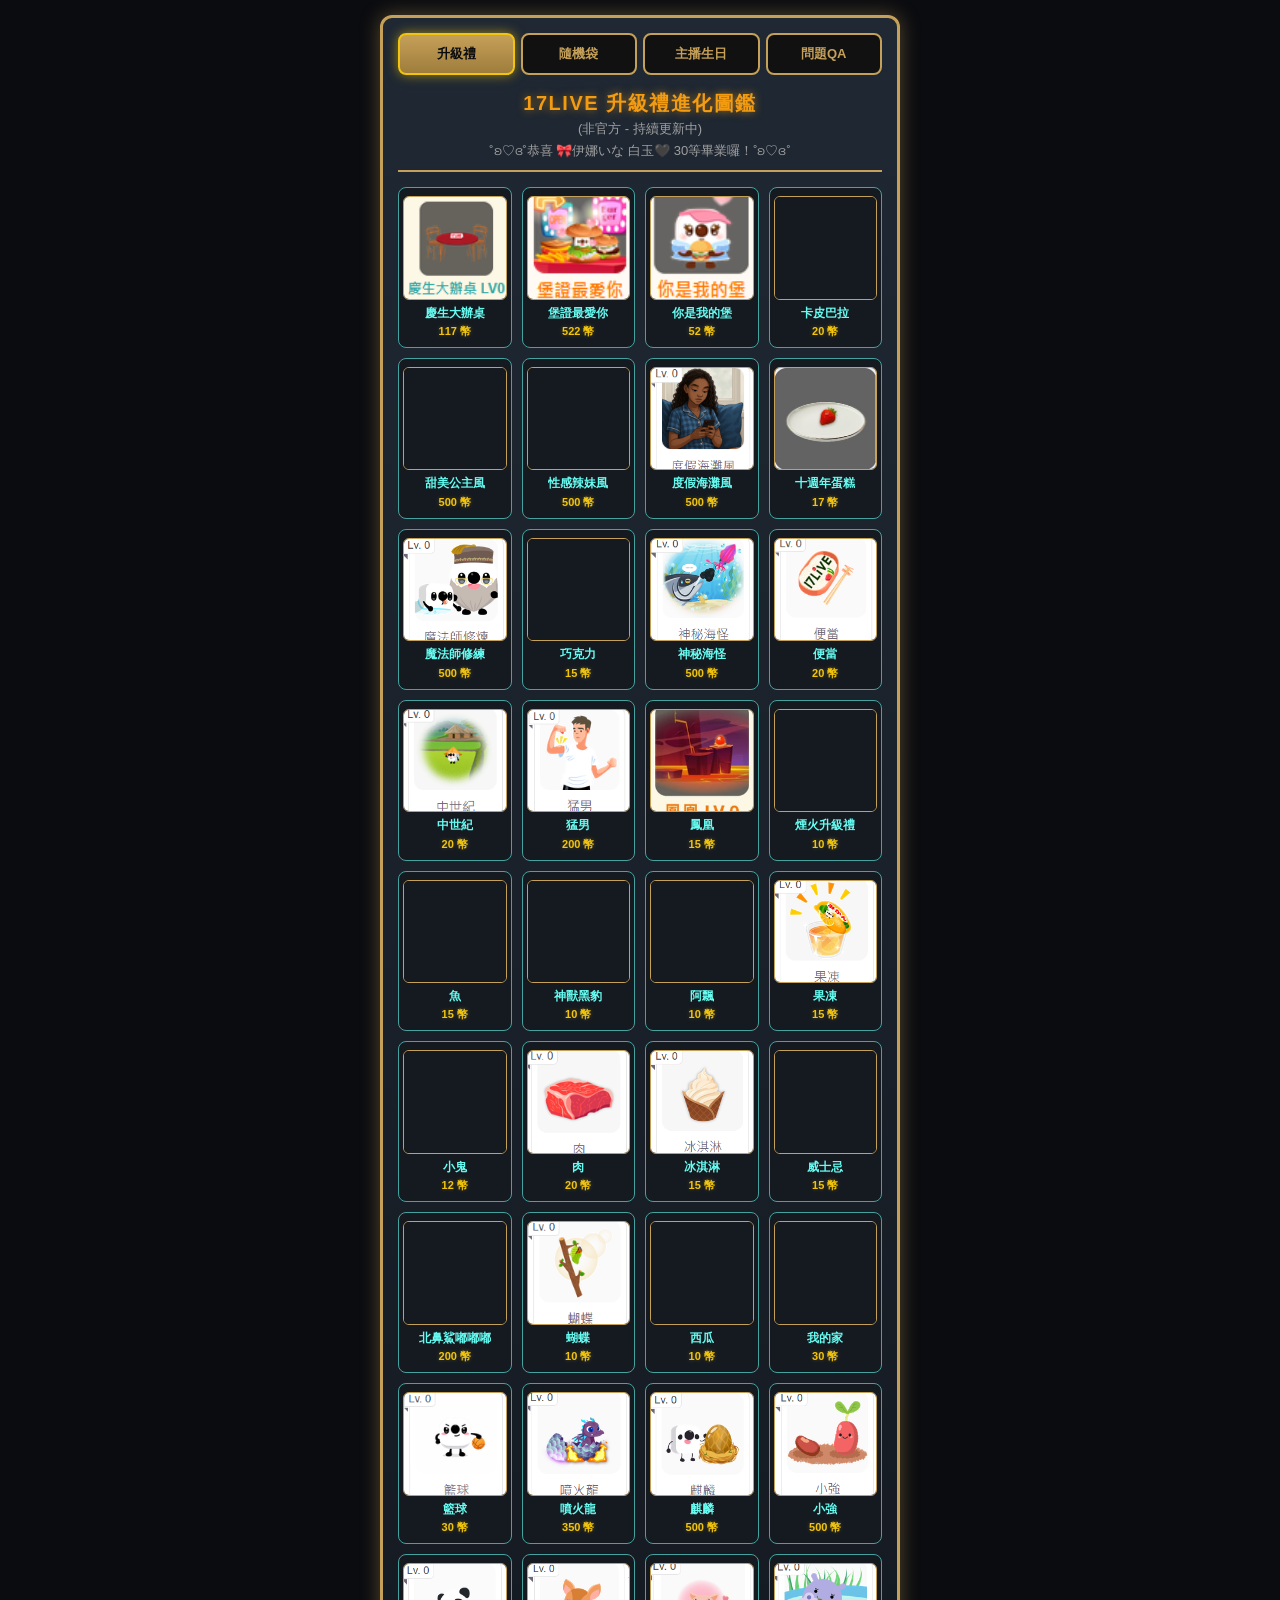
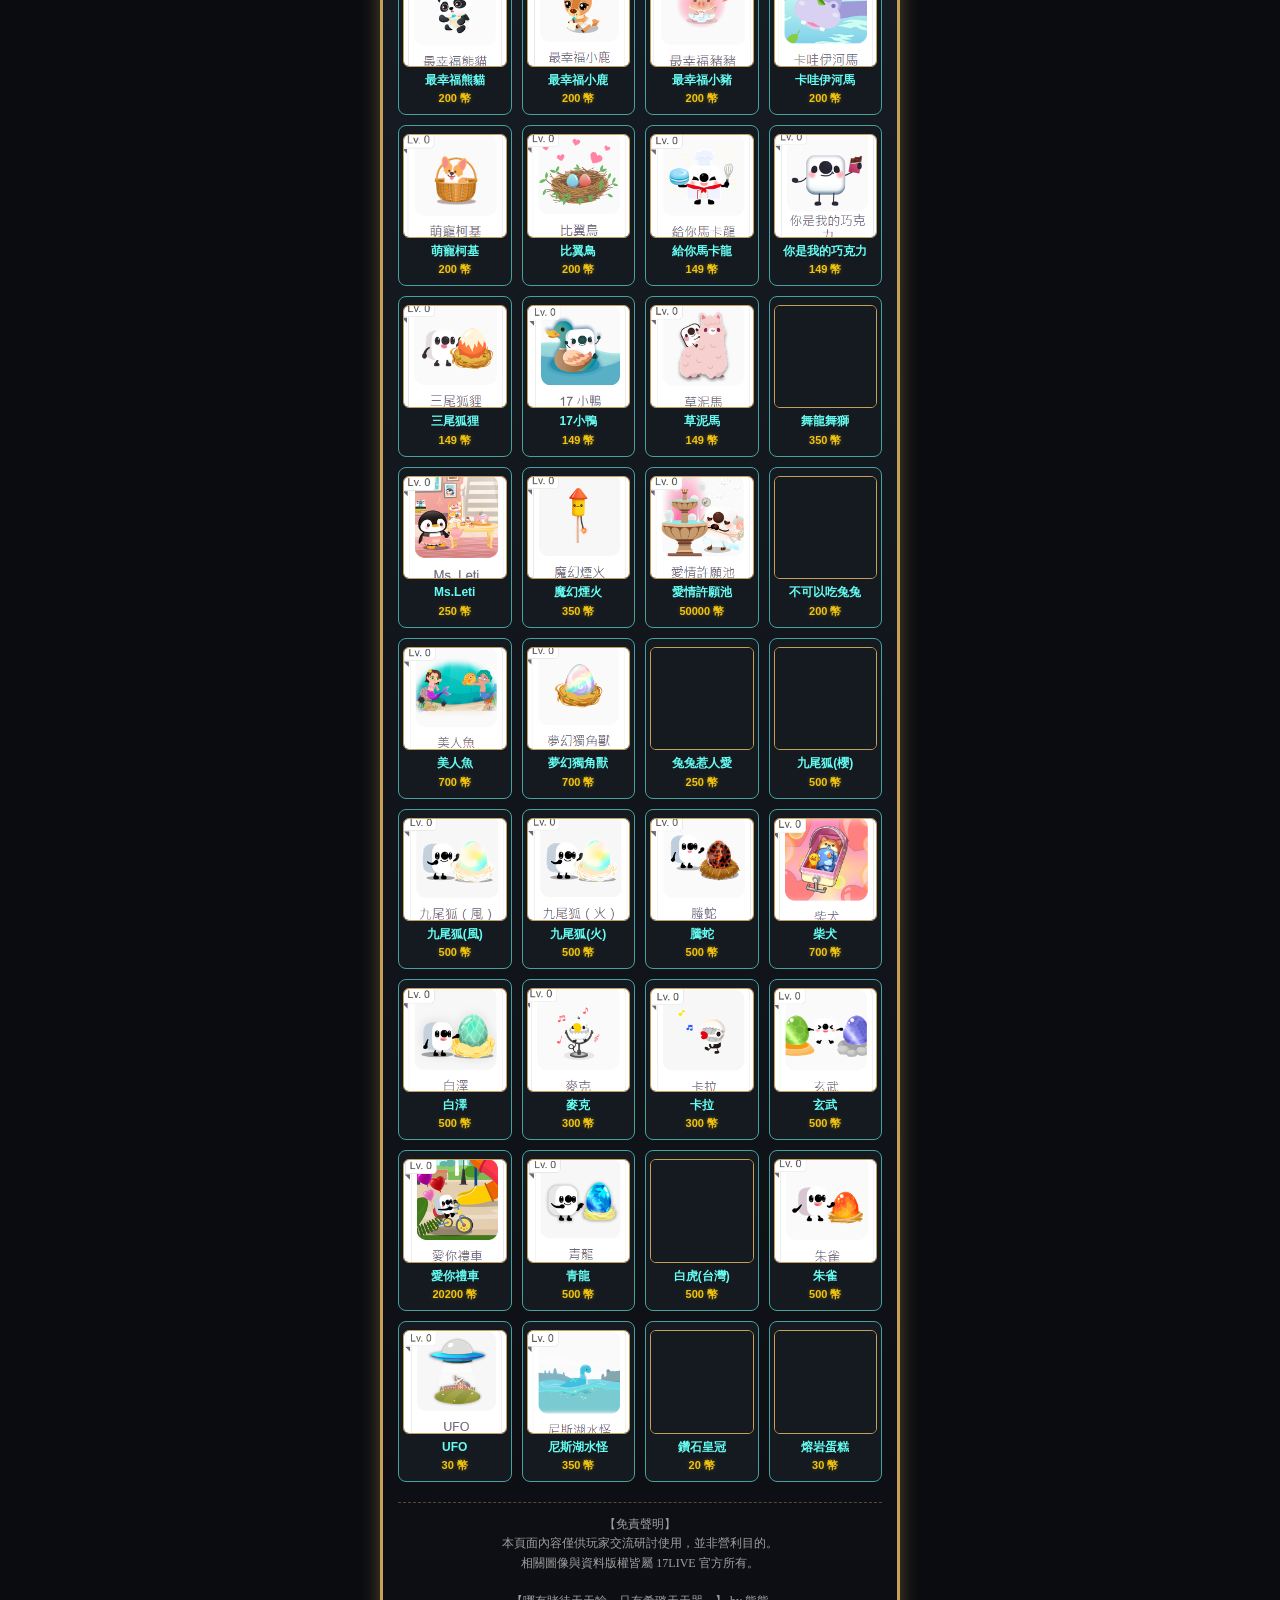
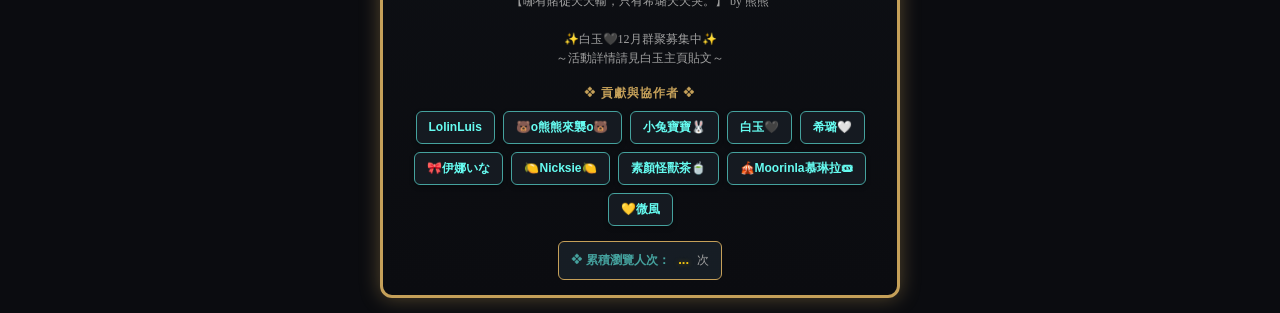
==== index.html @ eb1897f5 "Update index.html" ====
<!DOCTYPE html>
<html lang="zh-TW">
<head>
    <meta charset="UTF-8">
    <meta name="viewport" content="width=device-width, initial-scale=1.0">
    <title>17LIVE 圖鑑與主播生日列表 - 神魔風格版</title>

    <!-- [不蒜子 Busuanzi] 免費瀏覽人次統計腳本 (使用 https 安全連線) -->
    <script async src="https://busuanzi.ibruce.info/busuanzi/2.3/busuanzi.pure.mini.js"></script>

    <!-- 獨立 CSS 樣式表 -->
    <link rel="stylesheet" href="style.css">
</head>
<body>

<div class="dex-container">
    <!-- 頂頁 Tab 頁籤 -->
    <div class="nav-tabs">
        <button class="tab-btn active" id="tabGifts" onclick="switchMode('gifts')">升級禮</button>
        <button class="tab-btn" id="tabBags" onclick="switchMode('bags')">隨機袋</button>
        <button class="tab-btn" id="tabStreamers" onclick="switchMode('streamers')">主播生日</button>
        <button class="tab-btn" id="tabQA" onclick="switchMode('qa')">問題QA</button>
    </div>

    <!-- 標題區 (已移除原本右上角的返回按鈕) -->
    <div class="dex-header-container">
        <div class="dex-header">
            <h1 id="pageTitle">17LIVE 升級禮進化圖鑑</h1>
            <div class="subtitle">(非官方 - 持續更新中)</div>
            <div class="subtitle">˚ʚ♡ɞ˚恭喜 🎀伊娜いな 白玉🖤 30等畢業囉！˚ʚ♡ɞ˚</div>
        </div>
    </div>

    <!-- [升級禮] 1列4格 縮圖列表區 -->
    <div class="gift-grid-container" id="giftGridContainer"></div>

    <!-- [隨機袋] 橫向長方形卡片列表 -->
    <div class="bag-list-container" id="bagListContainer"></div>

    <!-- [隨機袋模式] 頂部隨機袋主圖與說明面板 -->
    <div class="bag-hero-panel" id="bagHeroPanel">
        <div class="bag-img-wrapper">
            <img class="bag-main-img" id="bagMainImg" src="" alt="隨機袋圖示">
            <!-- [移動點1] 隨機袋圖片區右下角的返回按鈕 -->
            <button class="btn-back-menu btn-back-on-image" id="btnBackMenuBag" onclick="backToMenu()">◀ 返回列表</button>
        </div>
        <div class="bag-desc-box" id="bagDesc">活動說明...</div>
        <div class="bag-price-container">
            <span class="req-label" style="color:#e67e22;">單次開袋金額：</span>
            <span class="req-value" id="bagPrice">300 寶寶幣 / 次</span>
        </div>
    </div>

    <!-- [升級禮模式] 詳細圖鑑頁面 -->
    <div id="giftDisplayArea" style="display: none;">
        <div class="card-frame">
            <div class="card-rarity" id="giftRarity">★☆☆☆☆</div>
            <div class="gift-img-wrapper">
                <img src="" alt="圖示" class="card-image" id="giftImg">
                <!-- [移動點2] 升級禮圖片區右下角的返回按鈕 -->
                <button class="btn-back-menu btn-back-on-image" id="btnBackMenuGift" onclick="backToMenu()">◀ 返回列表</button>
            </div>
            <div class="card-name" id="giftName">載入中...</div>
            <div class="card-desc" id="giftDesc">請稍候...</div>

            <div class="req-container">
                <span class="req-label">解鎖所需禮物數量：</span>
                <span class="req-value" id="reqCount">0 個</span>
            </div>

            <div class="req-container total-coins">
                <span class="req-label">滿級總計需要：</span>
                <span class="req-value" id="maxCoins">計算中...</span>
            </div>
        </div>

        <div class="level-selector" id="levelSelector"></div>
    </div>

    <!-- [隨機袋模式] 無圖純文字獎項平鋪列表 -->
    <div class="bag-items-grid" id="bagItemsGrid"></div>

    <!-- [主播生日模式] 兩行卡片清單列表 -->
    <div class="streamer-birthday-container" id="streamerBirthdayContainer"></div>

    <!-- [問題QA模式] 可伸縮手風琴內容區 -->
    <div class="qa-container" id="qaContainer"></div>

    <!-- 頁尾免責聲明與計數器 -->
    <div class="dex-footer">
        【免責聲明】<br>
        本頁面內容僅供玩家交流研討使用，並非營利目的。<br>
        相關圖像與資料版權皆屬 17LIVE 官方所有。<br><br>
        【哪有賭徒天天輸，只有希璐天天哭。】 by 熊熊<br><br>
        ✨白玉🖤12月群聚募集中✨<br>
        ～活動詳情請見白玉主頁貼文～<br>

        <div class="collab-title">❖ 貢獻與協作者 ❖</div>
        <div class="collab-list" id="collabList"></div>

        <!-- [不蒜子] 瀏覽人次容器 -->
        <div>
            <div class="counter-container">
                <span class="counter-label">❖ 累積瀏覽人次：</span>
                <span class="counter-value" id="busuanzi_value_page_pv">...</span> 次
            </div>
        </div>
    </div>
</div>

<!-- 資料檔 -->
<script src="giftsData.js"></script>
<script src="mysteryBagsData.js"></script>
<script src="streamersData.js"></script>
<script src="qaData.js"></script>

<!-- UI 視圖模組 -->
<script src="giftsView.js"></script>
<script src="bagsView.js"></script>
<script src="streamersView.js"></script>
<script src="qa.js"></script>

<!-- 主控邏輯 Script -->
<script>
    let currentMode = 'gifts'; 
    let currentGiftKey = '';

    function init() {
        renderCollaborators();
        switchMode('gifts');
    }

    function switchMode(mode) {
        currentMode = mode;

        document.getElementById("tabGifts").classList.toggle("active", mode === 'gifts');
        document.getElementById("tabBags").classList.toggle("active", mode === 'bags');
        document.getElementById("tabStreamers").classList.toggle("active", mode === 'streamers');
        document.getElementById("tabQA").classList.toggle("active", mode === 'qa');

        const elements = {
            giftGridContainer: document.getElementById("giftGridContainer"),
            giftDisplayArea: document.getElementById("giftDisplayArea"),
            bagListContainer: document.getElementById("bagListContainer"),
            bagHeroPanel: document.getElementById("bagHeroPanel"),
            bagItemsGrid: document.getElementById("bagItemsGrid"),
            streamerBirthdayContainer: document.getElementById("streamerBirthdayContainer"),
            qaContainer: document.getElementById("qaContainer")
        };

        Object.values(elements).forEach(el => { if (el) el.style.display = "none"; });

        if (mode === 'gifts') {
            document.getElementById("pageTitle").innerText = "17LIVE 升級禮進化圖鑑";
            elements.giftGridContainer.style.display = "grid";
            GiftsView.renderGrid("giftGridContainer", openGiftDetail);

        } else if (mode === 'bags') {
            document.getElementById("pageTitle").innerText = "17LIVE 隨機袋獎勵圖鑑";
            elements.bagListContainer.style.display = "flex";
            BagsView.renderList("bagListContainer", openBagDetail);

        } else if (mode === 'streamers') {
            document.getElementById("pageTitle").innerText = "17 LIVE 主播生日列表";
            elements.streamerBirthdayContainer.style.display = "flex";
            StreamersView.renderList("streamerBirthdayContainer");

        } else if (mode === 'qa') {
            document.getElementById("pageTitle").innerText = "17LIVE 常見問題 QA";
            elements.qaContainer.style.display = "flex";
            if (typeof renderQAList === "function") renderQAList();
        }
    }

    function openGiftDetail(giftKey) {
        currentGiftKey = giftKey;
        document.getElementById("giftGridContainer").style.display = "none";
        document.getElementById("giftDisplayArea").style.display = "block";
        
        window.scrollTo(0, 0); // 點選升級禮子頁面瞬間置頂

        GiftsView.renderDetail(giftKey);
    }

    function openBagDetail(bagKey) {
        currentGiftKey = bagKey;
        document.getElementById("bagListContainer").style.display = "none";
        document.getElementById("bagHeroPanel").style.display = "block";
        document.getElementById("bagItemsGrid").style.display = "flex";

        window.scrollTo(0, 0); // 點選隨機袋子頁面瞬間置頂

        BagsView.renderDetail(bagKey);
    }

    function backToMenu() {
        window.scrollTo(0, 0); // 返回列表時瞬間置頂

        if (currentMode === 'gifts') {
            document.getElementById("giftDisplayArea").style.display = "none";
            document.getElementById("giftGridContainer").style.display = "grid";
        } else if (currentMode === 'bags') {
            document.getElementById("bagHeroPanel").style.display = "none";
            document.getElementById("bagItemsGrid").style.display = "none";
            document.getElementById("bagListContainer").style.display = "flex";
        }
    }

    function renderCollaborators() {
        const collabList = document.getElementById("collabList");
        if (!collabList || typeof collaborators === "undefined") return;
        collabList.innerHTML = "";

        collaborators.forEach(collab => {
            const link = document.createElement("a");
            link.className = "collab-badge";
            link.href = collab.url;
            link.target = "_blank";
            link.rel = "noopener noreferrer";
            link.innerText = collab.name;
            collabList.appendChild(link);
        });
    }

    if (document.readyState === "loading") {
        document.addEventListener("DOMContentLoaded", init);
    } else {
        init();
    }
</script>

</body>
</html>
---- style.css ----
* {
    box-sizing: border-box;
    margin: 0;
    padding: 0;
    font-family: "PingFang TC", "Microsoft JhengHei", sans-serif;
}

body {
    background-color: #0b0c10;
    color: #ffffff;
    display: flex;
    justify-content: center;
    align-items: center;
    min-height: 100vh;
    padding: 15px;
}

/* 外層神魔框體 */
.dex-container {
    width: 100%;
    max-width: 520px;
    background: linear-gradient(180deg, #1f2833 0%, #0b0c10 100%);
    border: 3px solid #c5a059;
    border-radius: 12px;
    box-shadow: 0 0 20px rgba(197, 160, 89, 0.4);
    padding: 15px;
    position: relative;
}

/* 頂部 Tab 切換區 */
.nav-tabs {
    display: flex;
    gap: 6px;
    margin-bottom: 15px;
}

.tab-btn {
    flex: 1;
    padding: 10px 0;
    background: #111;
    border: 2px solid #c5a059;
    color: #c5a059;
    font-size: 13px;
    font-weight: bold;
    border-radius: 8px;
    cursor: pointer;
    transition: all 0.3s ease;
    text-align: center;
}

.tab-btn:hover {
    background: rgba(197, 160, 89, 0.2);
}

.tab-btn.active {
    background: linear-gradient(180deg, #c5a059 0%, #9e7d3b 100%);
    color: #0b0c10;
    border-color: #f1c40f;
    box-shadow: 0 0 12px rgba(241, 196, 15, 0.6);
}

/* 標題區塊與返回按鈕容器 */
.dex-header-container {
    position: relative;
    margin-bottom: 15px;
}

.dex-header {
    text-align: center;
    border-bottom: 2px solid #c5a059;
    padding-bottom: 10px;
}

.dex-header h1 {
    font-size: 20px;
    color: #f39c12;
    text-shadow: 0 0 8px rgba(243, 156, 18, 0.6);
    letter-spacing: 1.5px;
    line-height: 1.3;
}

.dex-header .subtitle {
    font-size: 13px;
    color: #a0a0a0;
    margin-top: 4px;
}

/* 右上角返回選單按鈕 */
.btn-back-menu {
    position: absolute;
    right: 0;
    top: 0;
    background: linear-gradient(180deg, #333 0%, #111 100%);
    border: 1px solid #c5a059;
    color: #66fcf1;
    padding: 5px 10px;
    font-size: 12px;
    font-weight: bold;
    border-radius: 6px;
    cursor: pointer;
    transition: all 0.2s;
    display: none;
    box-shadow: 0 0 5px rgba(102, 252, 241, 0.3);
}

.btn-back-menu:hover {
    background: #c5a059;
    color: #0b0c10;
    box-shadow: 0 0 10px rgba(197, 160, 89, 0.8);
}

/* 升級禮 - 一行四格縮圖列表 (Grid) */
.gift-grid-container {
    display: grid;
    grid-template-columns: repeat(4, 1fr);
    gap: 10px;
    margin-bottom: 15px;
}

.gift-card-item {
    background: #151a21;
    border: 1px solid #45a29e;
    border-radius: 8px;
    padding: 8px 4px;
    text-align: center;
    cursor: pointer;
    transition: all 0.25s ease;
    display: flex;
    flex-direction: column;
    align-items: center;
    justify-content: space-between;
}

.gift-card-item:hover {
    border-color: #f39c12;
    transform: translateY(-3px);
    box-shadow: 0 0 10px rgba(243, 156, 18, 0.5);
    background: rgba(69, 162, 158, 0.15);
}

.gift-card-thumb {
    width: 100%;
    aspect-ratio: 1 / 1;
    object-fit: cover;
    border-radius: 6px;
    border: 1px solid #c5a059;
    background-color: #000;
    margin-bottom: 6px;
}

.gift-card-title {
    font-size: 12px;
    font-weight: bold;
    color: #66fcf1;
    line-height: 1.2;
    margin-bottom: 4px;
    word-break: break-all;
    display: -webkit-box;
    -webkit-line-clamp: 2;
    -webkit-box-orient: vertical;
    overflow: hidden;
}

.gift-card-price {
    font-size: 11px;
    color: #f1c40f;
    font-weight: bold;
    text-shadow: 0 0 4px rgba(241, 196, 15, 0.3);
}

/* 隨機袋卡片列表 (橫向長方形，一行一個) */
.bag-list-container {
    display: flex;
    flex-direction: column;
    gap: 10px;
    margin-bottom: 15px;
}

.bag-card-horizontal {
    background: #151a21;
    border: 1px solid #45a29e;
    border-radius: 8px;
    padding: 10px;
    display: flex;
    align-items: center;
    gap: 12px;
    cursor: pointer;
    transition: all 0.25s ease;
}

.bag-card-horizontal:hover {
    border-color: #f39c12;
    transform: translateY(-2px);
    box-shadow: 0 0 10px rgba(243, 156, 18, 0.5);
    background: rgba(69, 162, 158, 0.15);
}

.bag-card-thumb {
    width: 80px;
    height: 80px;
    object-fit: cover;
    border-radius: 6px;
    border: 1px solid #c5a059;
    background-color: #000;
    flex-shrink: 0;
}

.bag-card-info {
    display: flex;
    flex-direction: column;
    justify-content: center;
    gap: 4px;
    flex: 1;
    overflow: hidden;
}

.bag-card-title {
    font-size: 15px;
    font-weight: bold;
    color: #66fcf1;
    white-space: nowrap;
    overflow: hidden;
    text-overflow: ellipsis;
}

.bag-card-price {
    font-size: 12px;
    color: #f1c40f;
    font-weight: bold;
}

.bag-card-desc {
    font-size: 12px;
    color: #c5a059;
    display: -webkit-box;
    -webkit-line-clamp: 2;
    -webkit-box-orient: vertical;
    overflow: hidden;
    line-height: 1.3;
}

/* 隨機袋頂部主圖面板 */
.bag-hero-panel {
    background: #151a21;
    border: 2px solid #45a29e;
    border-radius: 8px;
    padding: 15px;
    text-align: center;
    margin-bottom: 15px;
    display: none;
}

.bag-main-img {
    width: 100%;
    max-width: 180px;
    height: 180px;
    margin: 0 auto 12px auto;
    border-radius: 8px;
    border: 3px solid #f1c40f;
    box-shadow: 0 0 15px rgba(241, 196, 15, 0.5);
    object-fit: cover;
    background-color: #000;
    display: block;
}

.bag-desc-box {
    background: rgba(31, 40, 51, 0.8);
    border: 1px dashed #45a29e;
    border-radius: 6px;
    padding: 10px;
    font-size: 12px;
    color: #66fcf1;
    line-height: 1.5;
    margin-bottom: 8px;
    text-align: left;
}

.bag-price-container {
    background: rgba(243, 156, 18, 0.1);
    border: 1px solid #f39c12;
    border-radius: 6px;
    padding: 8px 12px;
    display: flex;
    justify-content: space-between;
    align-items: center;
}

/* 升級禮卡片展示區 */
.card-frame {
    position: relative;
    background: #151a21;
    border: 2px solid #45a29e;
    border-radius: 8px;
    padding: 15px;
    text-align: center;
    overflow: hidden;
}

.card-rarity {
    position: absolute;
    top: 10px;
    right: 10px;
    background: #e74c3c;
    color: #fff;
    padding: 2px 8px;
    font-size: 12px;
    font-weight: bold;
    border-radius: 4px;
    z-index: 2;
}

.card-image {
    width: 100%;
    max-width: 200px;
    height: 200px;
    margin: 10px auto;
    border-radius: 8px;
    border: 3px solid #f1c40f;
    box-shadow: 0 0 15px rgba(241, 196, 15, 0.5);
    object-fit: cover;
    transition: transform 0.3s ease;
    background-color: #000;
    display: block;
}

.card-image:hover {
    transform: scale(1.03);
}

.card-name {
    font-size: 19px;
    font-weight: bold;
    color: #66fcf1;
    margin-top: 8px;
}

.card-desc {
    font-size: 13px;
    color: #c5a059;
    margin: 8px 0;
    min-height: 38px;
    line-height: 1.4;
}

.req-container {
    margin: 6px 0;
    background: rgba(31, 40, 51, 0.8);
    border: 1px solid #c5a059;
    border-radius: 6px;
    padding: 8px 12px;
    display: flex;
    justify-content: space-between;
    align-items: center;
}

.req-container.total-coins {
    border-color: #f39c12;
    background: rgba(243, 156, 18, 0.1);
}

.req-label {
    font-size: 13px;
    color: #45a29e;
    font-weight: bold;
}

.total-coins .req-label {
    color: #e67e22;
}

.req-value {
    font-size: 14px;
    color: #f1c40f;
    font-weight: bold;
    text-shadow: 0 0 5px rgba(241, 196, 15, 0.5);
}

.total-coins .req-value {
    color: #f39c12;
    text-shadow: 0 0 6px rgba(243, 156, 18, 0.6);
}

.level-selector {
    display: grid;
    grid-template-columns: repeat(auto-fill, minmax(65px, 1fr));
    gap: 6px;
    margin-top: 15px;
}

.lvl-btn {
    padding: 8px 0;
    background: #1f2833;
    border: 1px solid #c5a059;
    color: #c5a059;
    font-weight: bold;
    font-size: 12px;
    border-radius: 4px;
    cursor: pointer;
    transition: all 0.2s;
    text-align: center;
}

.lvl-btn:hover, .lvl-btn.active {
    background: #c5a059;
    color: #0b0c10;
    box-shadow: 0 0 10px rgba(197, 160, 89, 0.8);
}

/* 隨機袋獎項列表 */
.bag-items-grid {
    display: none;
    flex-direction: column;
    gap: 8px;
}

.bag-item-card {
    background: #151a21;
    border: 1px solid #45a29e;
    border-radius: 6px;
    padding: 10px 12px;
    display: flex;
    justify-content: space-between;
    align-items: center;
}

.bag-item-left {
    display: flex;
    flex-direction: column;
    gap: 3px;
}

.bag-item-header {
    display: flex;
    align-items: center;
    gap: 8px;
}

.bag-item-tag {
    background: #e74c3c;
    color: #fff;
    padding: 1px 6px;
    font-size: 10px;
    font-weight: bold;
    border-radius: 3px;
}

.bag-item-name {
    font-size: 14px;
    font-weight: bold;
    color: #66fcf1;
}

.bag-item-rarity {
    font-size: 11px;
    color: #e74c3c;
}

.bag-item-desc {
    font-size: 11px;
    color: #c5a059;
}

.bag-item-right {
    text-align: right;
    flex-shrink: 0;
}

.bag-item-value {
    font-size: 13px;
    color: #f1c40f;
    font-weight: bold;
    text-shadow: 0 0 5px rgba(241, 196, 15, 0.4);
}

/* 主播生日列表頁面樣式 (兩行卡片式) */
.streamer-birthday-container {
    display: none;
    flex-direction: column;
    gap: 10px;
}

.streamer-card {
    background: #151a21;
    border: 1px solid #45a29e;
    border-radius: 8px;
    padding: 10px 14px;
    display: flex;
    flex-direction: column;
    gap: 6px;
    transition: all 0.25s ease;
}

.streamer-card:hover {
    border-color: #f39c12;
    box-shadow: 0 0 10px rgba(243, 156, 18, 0.3);
    background: rgba(31, 40, 51, 0.9);
}

/* 第一行：生日、主播名稱、星座 */
.streamer-row-1 {
    display: flex;
    align-items: center;
    gap: 10px;
}

.streamer-date {
    font-size: 14px;
    font-weight: bold;
    color: #f1c40f;
    text-shadow: 0 0 4px rgba(241, 196, 15, 0.4);
    white-space: nowrap;
}

.streamer-name {
    font-size: 15px;
    font-weight: bold;
    flex: 1;
}

.streamer-link {
    color: #66fcf1;
    text-decoration: none;
    transition: color 0.2s;
}

.streamer-link:hover {
    color: #f39c12;
    text-decoration: underline;
}

.streamer-zodiac {
    font-size: 11px;
    font-weight: bold;
    color: #9b59b6;
    background: rgba(155, 89, 182, 0.15);
    border: 1px solid #9b59b6;
    padding: 2px 8px;
    border-radius: 12px;
    white-space: nowrap;
}

/* 第二行：簡介 */
.streamer-row-2 {
    font-size: 12px;
    color: #c5a059;
    line-height: 1.4;
    padding-top: 4px;
    border-top: 1px dashed rgba(69, 162, 158, 0.3);
}

/* 問題 QA 可伸縮手風琴樣式（CSS Grid 最佳化升級版） */
.qa-container {
    display: none;
    flex-direction: column;
    gap: 10px;
}

.qa-item {
    background: #151a21;
    border: 1px solid #45a29e;
    border-radius: 8px;
    overflow: hidden;
    transition: border-color 0.3s ease, box-shadow 0.3s ease;
}

.qa-item:hover, .qa-item.active {
    border-color: #f39c12;
    box-shadow: 0 0 10px rgba(243, 156, 18, 0.3);
}

.qa-header {
    padding: 12px 15px;
    background: rgba(31, 40, 51, 0.6);
    display: flex;
    justify-content: space-between;
    align-items: center;
    cursor: pointer;
    user-select: none;
    transition: background-color 0.2s ease;
}

.qa-header:hover {
    background: rgba(31, 40, 51, 0.9);
}

.qa-title {
    font-size: 14px;
    font-weight: bold;
    color: #66fcf1;
    transition: color 0.3s ease;
}

.qa-item.active .qa-title {
    color: #f39c12;
}

.qa-arrow {
    display: inline-block;
    font-size: 12px;
    color: #45a29e;
    transition: transform 0.35s cubic-bezier(0.4, 0, 0.2, 1), color 0.3s ease;
}

.qa-item.active .qa-arrow {
    transform: rotate(180deg);
    color: #f39c12;
}

/* 核心：CSS Grid 動畫實現 */
.qa-content {
    display: grid;
    grid-template-rows: 0fr; /* 預設高度為 0 */
    transition: grid-template-rows 0.35s cubic-bezier(0.4, 0, 0.2, 1);
    background: rgba(11, 12, 16, 0.6);
}

.qa-item.active .qa-content {
    grid-template-rows: 1fr; /* 展開至內容動態高度 */
}

/* 內容子元素 inner padding 與淡入淡出 */
.qa-content-inner {
    overflow: hidden;
    padding: 0 15px;
    font-size: 13px;
    color: #c5a059;
    line-height: 1.6;
    opacity: 0;
    transition: opacity 0.25s ease, padding 0.35s cubic-bezier(0.4, 0, 0.2, 1);
}

.qa-item.active .qa-content-inner {
    opacity: 1;
    padding: 12px 15px;
    border-top: 1px dashed rgba(69, 162, 158, 0.3);
}

/* 頁尾免責聲明與計數器 */
.dex-footer {
    margin-top: 20px;
    padding-top: 12px;
    border-top: 1px dashed rgba(197, 160, 89, 0.4);
    text-align: center;
    font-size: 12px;
    color: #a0a0a0;
    line-height: 1.6;
    font-family: "標楷體", "BiauKai", "DFKai-SB", "楷體", "STKaiti", "KaiTi", serif;
}

.collab-title {
    font-size: 12px;
    color: #c5a059;
    margin-top: 15px;
    margin-bottom: 8px;
    font-weight: bold;
    letter-spacing: 1px;
    font-family: "PingFang TC", "Microsoft JhengHei", sans-serif;
}

.collab-list {
    display: flex;
    flex-wrap: wrap;
    justify-content: center;
    gap: 8px;
    font-family: "PingFang TC", "Microsoft JhengHei", sans-serif;
}

.collab-badge {
    display: inline-block;
    padding: 6px 12px;
    background: #151a21;
    border: 1px solid #45a29e;
    color: #66fcf1;
    font-size: 12px;
    font-weight: bold;
    border-radius: 6px;
    text-decoration: none;
    transition: all 0.25s ease;
    box-shadow: 0 2px 5px rgba(0, 0, 0, 0.3);
}

.collab-badge:hover {
    background: #c5a059;
    border-color: #f1c40f;
    color: #0b0c10;
    transform: translateY(-2px);
    box-shadow: 0 0 10px rgba(241, 196, 15, 0.7);
}

/* 頁尾計數器樣式 */
.counter-container {
    margin-top: 15px;
    padding: 8px 12px;
    background: rgba(31, 40, 51, 0.6);
    border: 1px solid #c5a059;
    border-radius: 6px;
    display: inline-flex;
    justify-content: center;
    align-items: center;
    gap: 8px;
    font-family: "PingFang TC", "Microsoft JhengHei", sans-serif;
}

.counter-label {
    font-size: 12px;
    color: #45a29e;
    font-weight: bold;
}

.counter-value {
    font-size: 13px;
    color: #f1c40f;
    font-weight: bold;
    text-shadow: 0 0 5px rgba(241, 196, 15, 0.5);
}
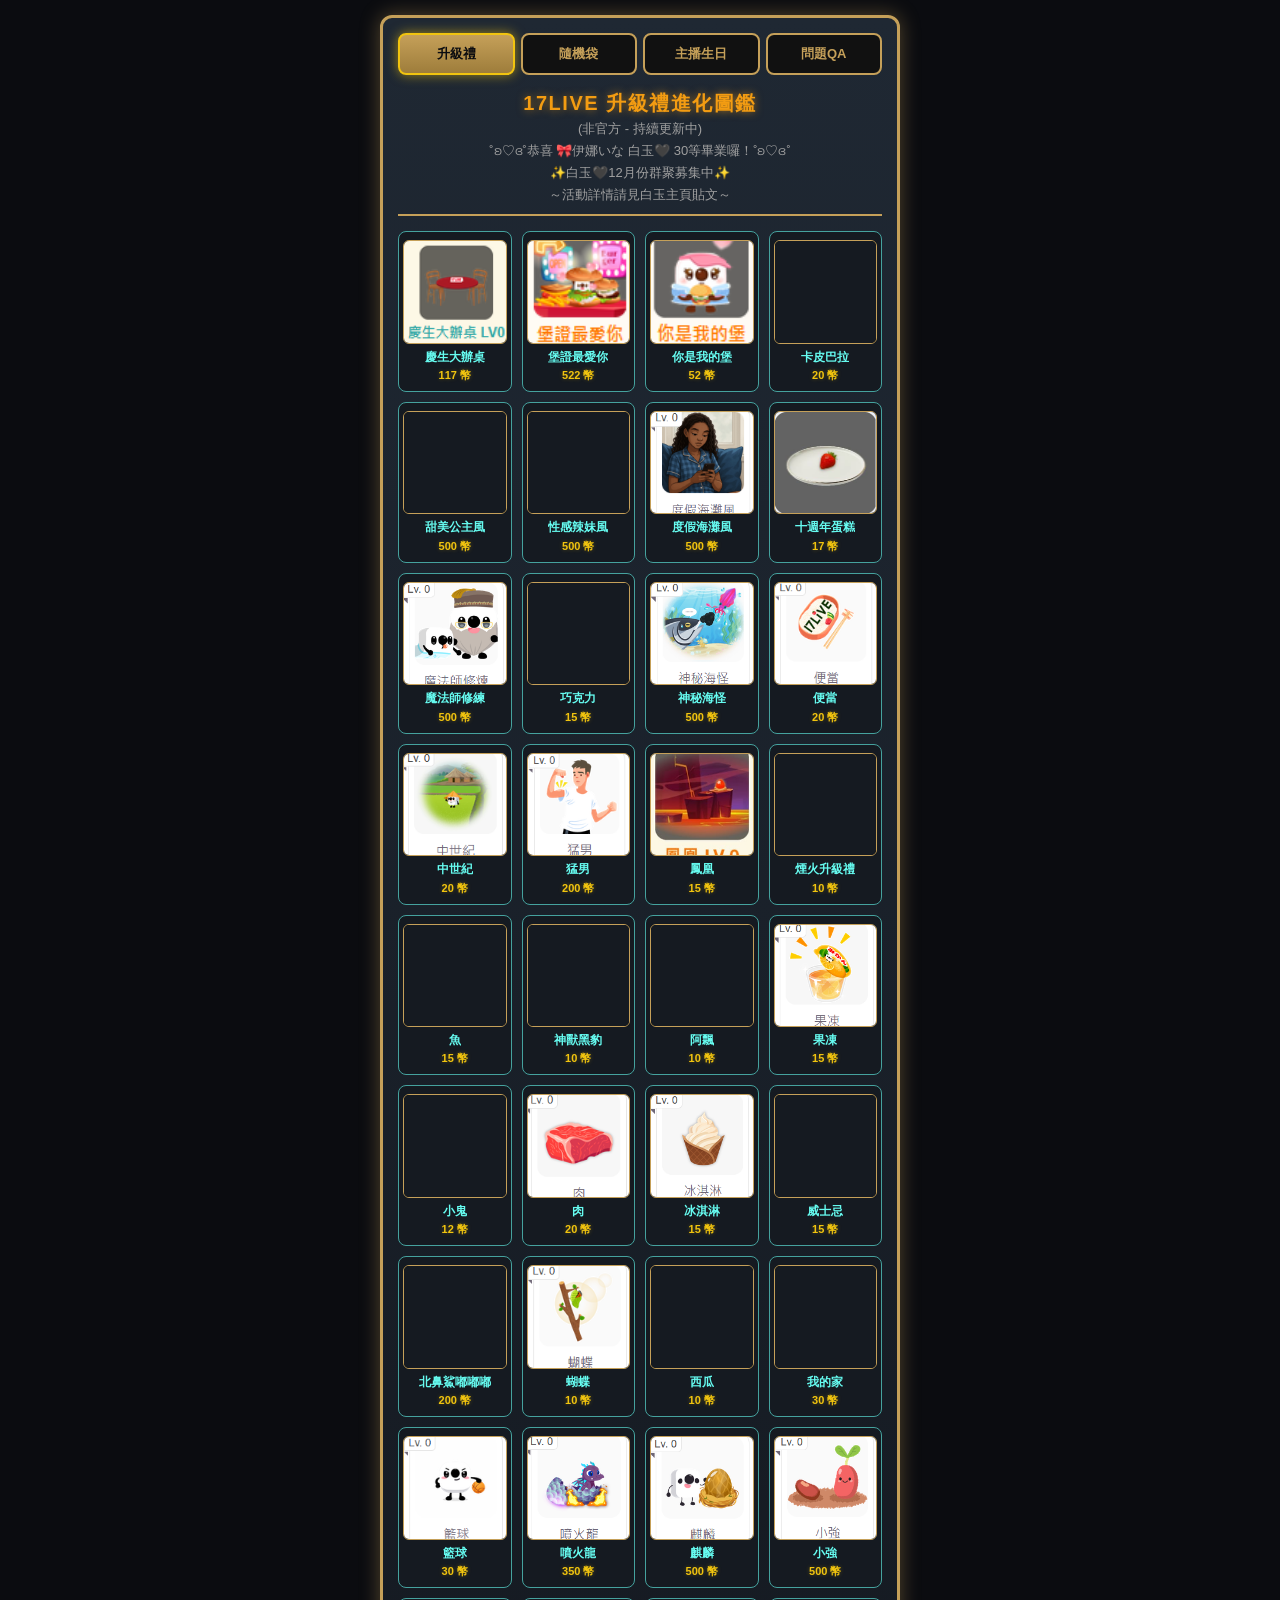
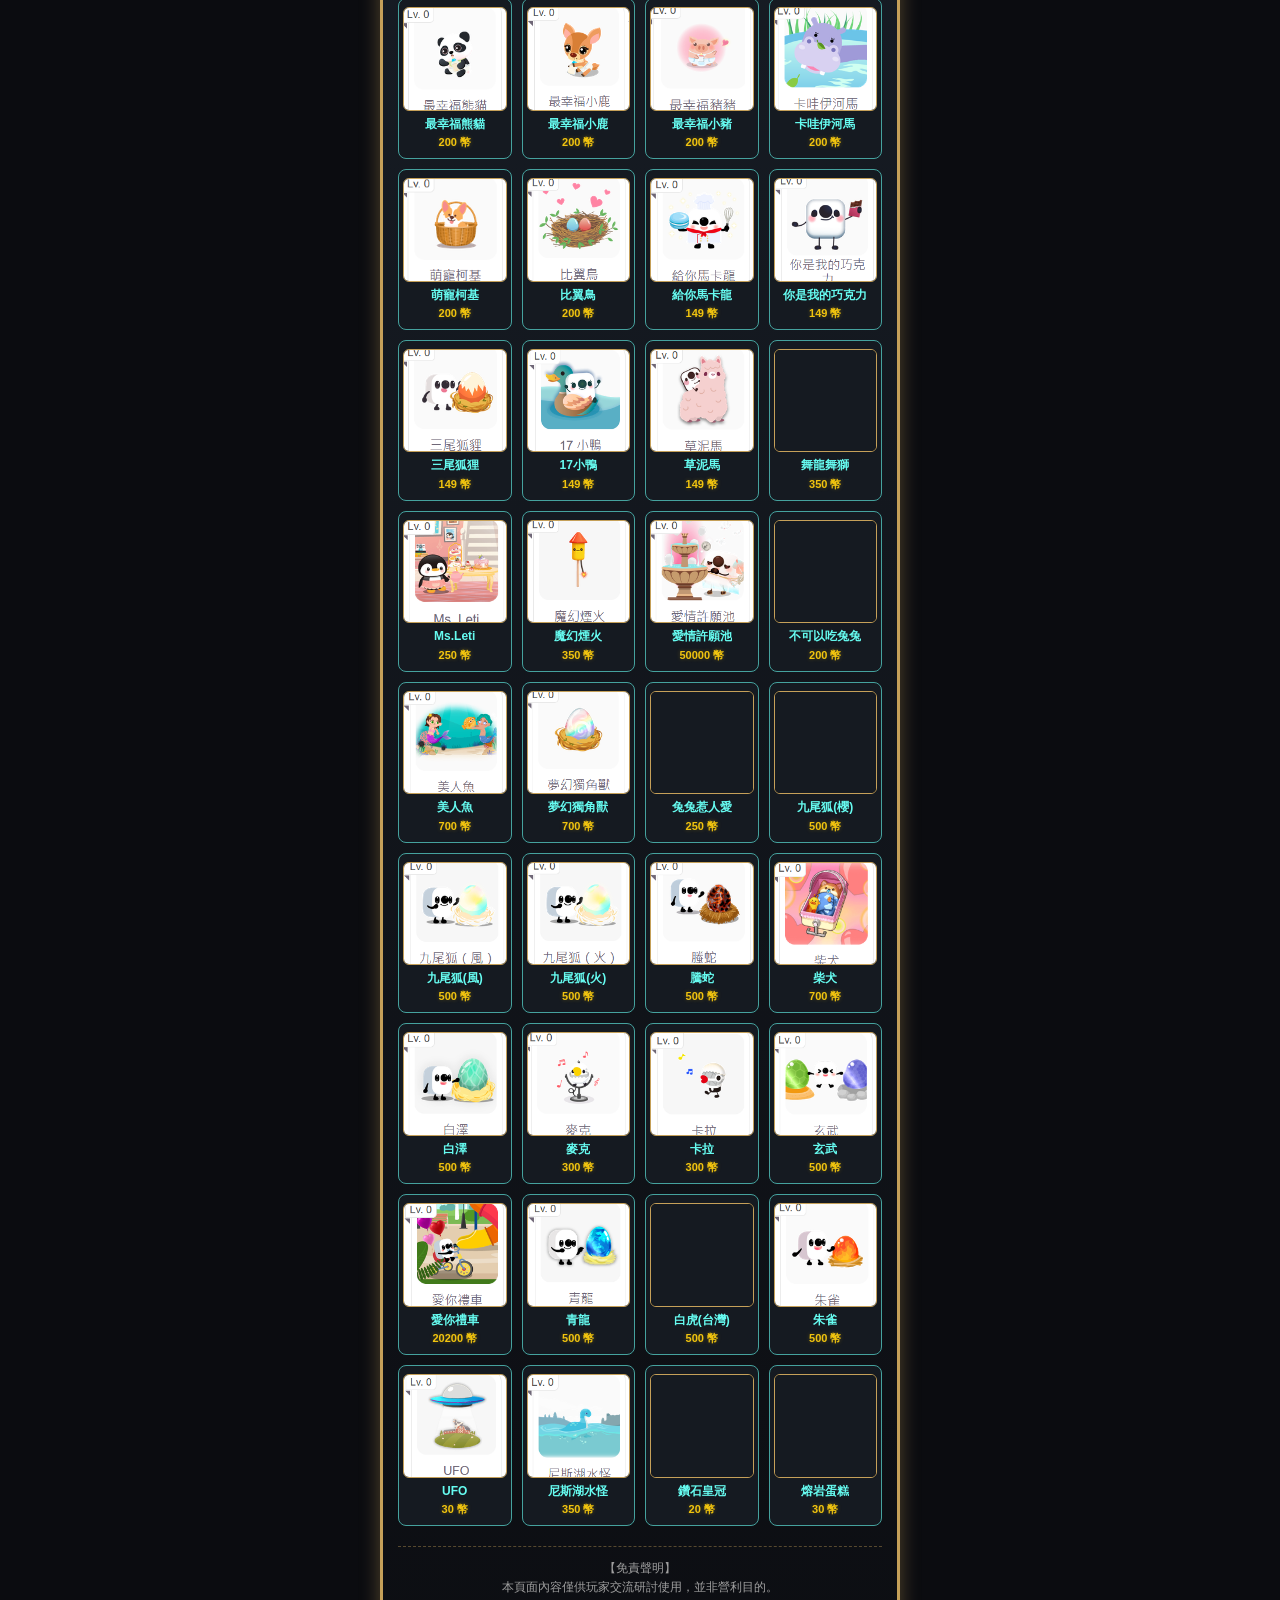
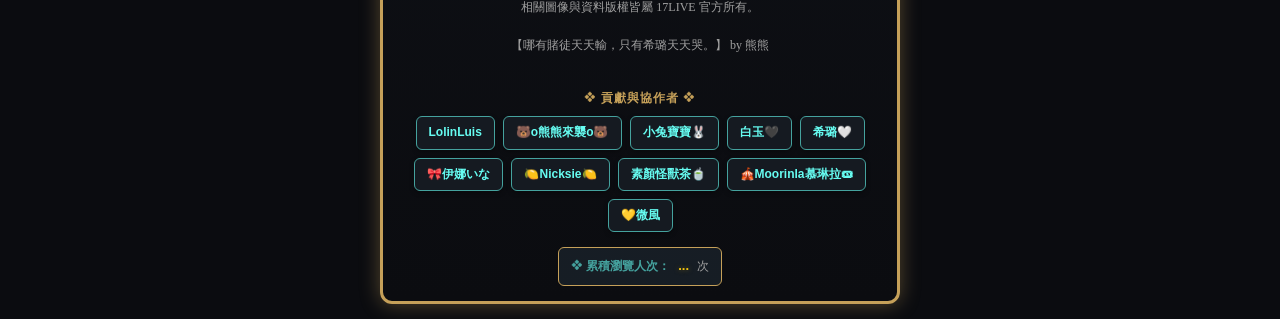
==== commit 7ae42978: "Update index.html" ====
--- a/index.html
+++ b/index.html
@@ -22,12 +22,14 @@
         <button class="tab-btn" id="tabQA" onclick="switchMode('qa')">問題QA</button>
     </div>
 
-    <!-- 標題區 (已移除原本右上角的返回按鈕) -->
+    <!-- 標題區 -->
     <div class="dex-header-container">
         <div class="dex-header">
             <h1 id="pageTitle">17LIVE 升級禮進化圖鑑</h1>
             <div class="subtitle">(非官方 - 持續更新中)</div>
             <div class="subtitle">˚ʚ♡ɞ˚恭喜 🎀伊娜いな 白玉🖤 30等畢業囉！˚ʚ♡ɞ˚</div>
+            <div class="subtitle">✨白玉🖤12月份群聚募集中✨</div>
+            <div class="subtitle">～活動詳情請見白玉主頁貼文～</div>
         </div>
     </div>
 
@@ -39,11 +41,7 @@
 
     <!-- [隨機袋模式] 頂部隨機袋主圖與說明面板 -->
     <div class="bag-hero-panel" id="bagHeroPanel">
-        <div class="bag-img-wrapper">
-            <img class="bag-main-img" id="bagMainImg" src="" alt="隨機袋圖示">
-            <!-- [移動點1] 隨機袋圖片區右下角的返回按鈕 -->
-            <button class="btn-back-menu btn-back-on-image" id="btnBackMenuBag" onclick="backToMenu()">◀ 返回列表</button>
-        </div>
+        <img class="bag-main-img" id="bagMainImg" src="" alt="隨機袋圖示">
         <div class="bag-desc-box" id="bagDesc">活動說明...</div>
         <div class="bag-price-container">
             <span class="req-label" style="color:#e67e22;">單次開袋金額：</span>
@@ -55,11 +53,7 @@
     <div id="giftDisplayArea" style="display: none;">
         <div class="card-frame">
             <div class="card-rarity" id="giftRarity">★☆☆☆☆</div>
-            <div class="gift-img-wrapper">
-                <img src="" alt="圖示" class="card-image" id="giftImg">
-                <!-- [移動點2] 升級禮圖片區右下角的返回按鈕 -->
-                <button class="btn-back-menu btn-back-on-image" id="btnBackMenuGift" onclick="backToMenu()">◀ 返回列表</button>
-            </div>
+            <img src="" alt="圖示" class="card-image" id="giftImg">
             <div class="card-name" id="giftName">載入中...</div>
             <div class="card-desc" id="giftDesc">請稍候...</div>
 
@@ -92,8 +86,6 @@
         本頁面內容僅供玩家交流研討使用，並非營利目的。<br>
         相關圖像與資料版權皆屬 17LIVE 官方所有。<br><br>
         【哪有賭徒天天輸，只有希璐天天哭。】 by 熊熊<br><br>
-        ✨白玉🖤12月群聚募集中✨<br>
-        ～活動詳情請見白玉主頁貼文～<br>
 
         <div class="collab-title">❖ 貢獻與協作者 ❖</div>
         <div class="collab-list" id="collabList"></div>
@@ -107,6 +99,9 @@
         </div>
     </div>
 </div>
+
+<!-- 右側固定懸浮返回列表按鈕 -->
+<button class="btn-floating-back" id="btnFloatingBack" onclick="backToMenu()">◀<br>返<br>回</button>
 
 <!-- 資料檔 -->
 <script src="giftsData.js"></script>
@@ -150,6 +145,9 @@
 
         Object.values(elements).forEach(el => { if (el) el.style.display = "none"; });
 
+        // 切換主頁籤時隱藏懸浮返回按鈕
+        document.getElementById("btnFloatingBack").style.display = "none";
+
         if (mode === 'gifts') {
             document.getElementById("pageTitle").innerText = "17LIVE 升級禮進化圖鑑";
             elements.giftGridContainer.style.display = "grid";
@@ -177,7 +175,10 @@
         document.getElementById("giftGridContainer").style.display = "none";
         document.getElementById("giftDisplayArea").style.display = "block";
         
-        window.scrollTo(0, 0); // 點選升級禮子頁面瞬間置頂
+        // 顯示懸浮返回按鈕
+        document.getElementById("btnFloatingBack").style.display = "flex";
+        
+        window.scrollTo(0, 0); // 瞬間置頂
 
         GiftsView.renderDetail(giftKey);
     }
@@ -188,13 +189,19 @@
         document.getElementById("bagHeroPanel").style.display = "block";
         document.getElementById("bagItemsGrid").style.display = "flex";
 
-        window.scrollTo(0, 0); // 點選隨機袋子頁面瞬間置頂
+        // 顯示懸浮返回按鈕
+        document.getElementById("btnFloatingBack").style.display = "flex";
+
+        window.scrollTo(0, 0); // 瞬間置頂
 
         BagsView.renderDetail(bagKey);
     }
 
     function backToMenu() {
-        window.scrollTo(0, 0); // 返回列表時瞬間置頂
+        window.scrollTo(0, 0); // 瞬間置頂
+
+        // 隱藏懸浮返回按鈕
+        document.getElementById("btnFloatingBack").style.display = "none";
 
         if (currentMode === 'gifts') {
             document.getElementById("giftDisplayArea").style.display = "none";
--- a/style.css
+++ b/style.css
@@ -59,7 +59,7 @@
     box-shadow: 0 0 12px rgba(241, 196, 15, 0.6);
 }
 
-/* 標題區塊與返回按鈕容器 */
+/* 標題區塊與容器 */
 .dex-header-container {
     position: relative;
     margin-bottom: 15px;
@@ -85,28 +85,39 @@
     margin-top: 4px;
 }
 
-/* 右上角返回選單按鈕 */
-.btn-back-menu {
-    position: absolute;
-    right: 0;
-    top: 0;
-    background: linear-gradient(180deg, #333 0%, #111 100%);
-    border: 1px solid #c5a059;
-    color: #66fcf1;
-    padding: 5px 10px;
-    font-size: 12px;
-    font-weight: bold;
-    border-radius: 6px;
+/* 右側固定懸浮返回列表按鈕 */
+.btn-floating-back {
+    position: fixed;
+    right: 15px;
+    bottom: 30px;
+    z-index: 999;
+    display: none; /* 預設隱藏，進入子頁面時展開 */
+    flex-direction: column;
+    align-items: center;
+    justify-content: center;
+    width: 44px;
+    height: 72px;
+    padding: 6px 0;
+    background: linear-gradient(180deg, #1f2833 0%, #0b0c10 100%);
+    border: 2px solid #c5a059;
+    color: #66fcf1;
+    font-size: 11px;
+    font-weight: bold;
+    line-height: 1.25;
+    border-radius: 22px;
+    box-shadow: 0 4px 15px rgba(0, 0, 0, 0.7), 0 0 10px rgba(197, 160, 89, 0.5);
     cursor: pointer;
-    transition: all 0.2s;
-    display: none;
-    box-shadow: 0 0 5px rgba(102, 252, 241, 0.3);
-}
-
-.btn-back-menu:hover {
+    transition: transform 0.2s ease, box-shadow 0.2s ease, background 0.2s ease;
+}
+
+.btn-floating-back:hover {
     background: #c5a059;
     color: #0b0c10;
-    box-shadow: 0 0 10px rgba(197, 160, 89, 0.8);
+    box-shadow: 0 0 18px rgba(241, 196, 15, 0.9);
+}
+
+.btn-floating-back:active {
+    transform: scale(0.92);
 }
 
 /* 升級禮 - 一行四格縮圖列表 (Grid) */
@@ -548,7 +559,7 @@
     border-top: 1px dashed rgba(69, 162, 158, 0.3);
 }
 
-/* 問題 QA 可伸縮手風琴樣式（CSS Grid 最佳化升級版） */
+/* 問題 QA 可伸縮手風琴樣式 */
 .qa-container {
     display: none;
     flex-direction: column;
@@ -606,19 +617,17 @@
     color: #f39c12;
 }
 
-/* 核心：CSS Grid 動畫實現 */
 .qa-content {
     display: grid;
-    grid-template-rows: 0fr; /* 預設高度為 0 */
+    grid-template-rows: 0fr;
     transition: grid-template-rows 0.35s cubic-bezier(0.4, 0, 0.2, 1);
     background: rgba(11, 12, 16, 0.6);
 }
 
 .qa-item.active .qa-content {
-    grid-template-rows: 1fr; /* 展開至內容動態高度 */
-}
-
-/* 內容子元素 inner padding 與淡入淡出 */
+    grid-template-rows: 1fr;
+}
+
 .qa-content-inner {
     overflow: hidden;
     padding: 0 15px;
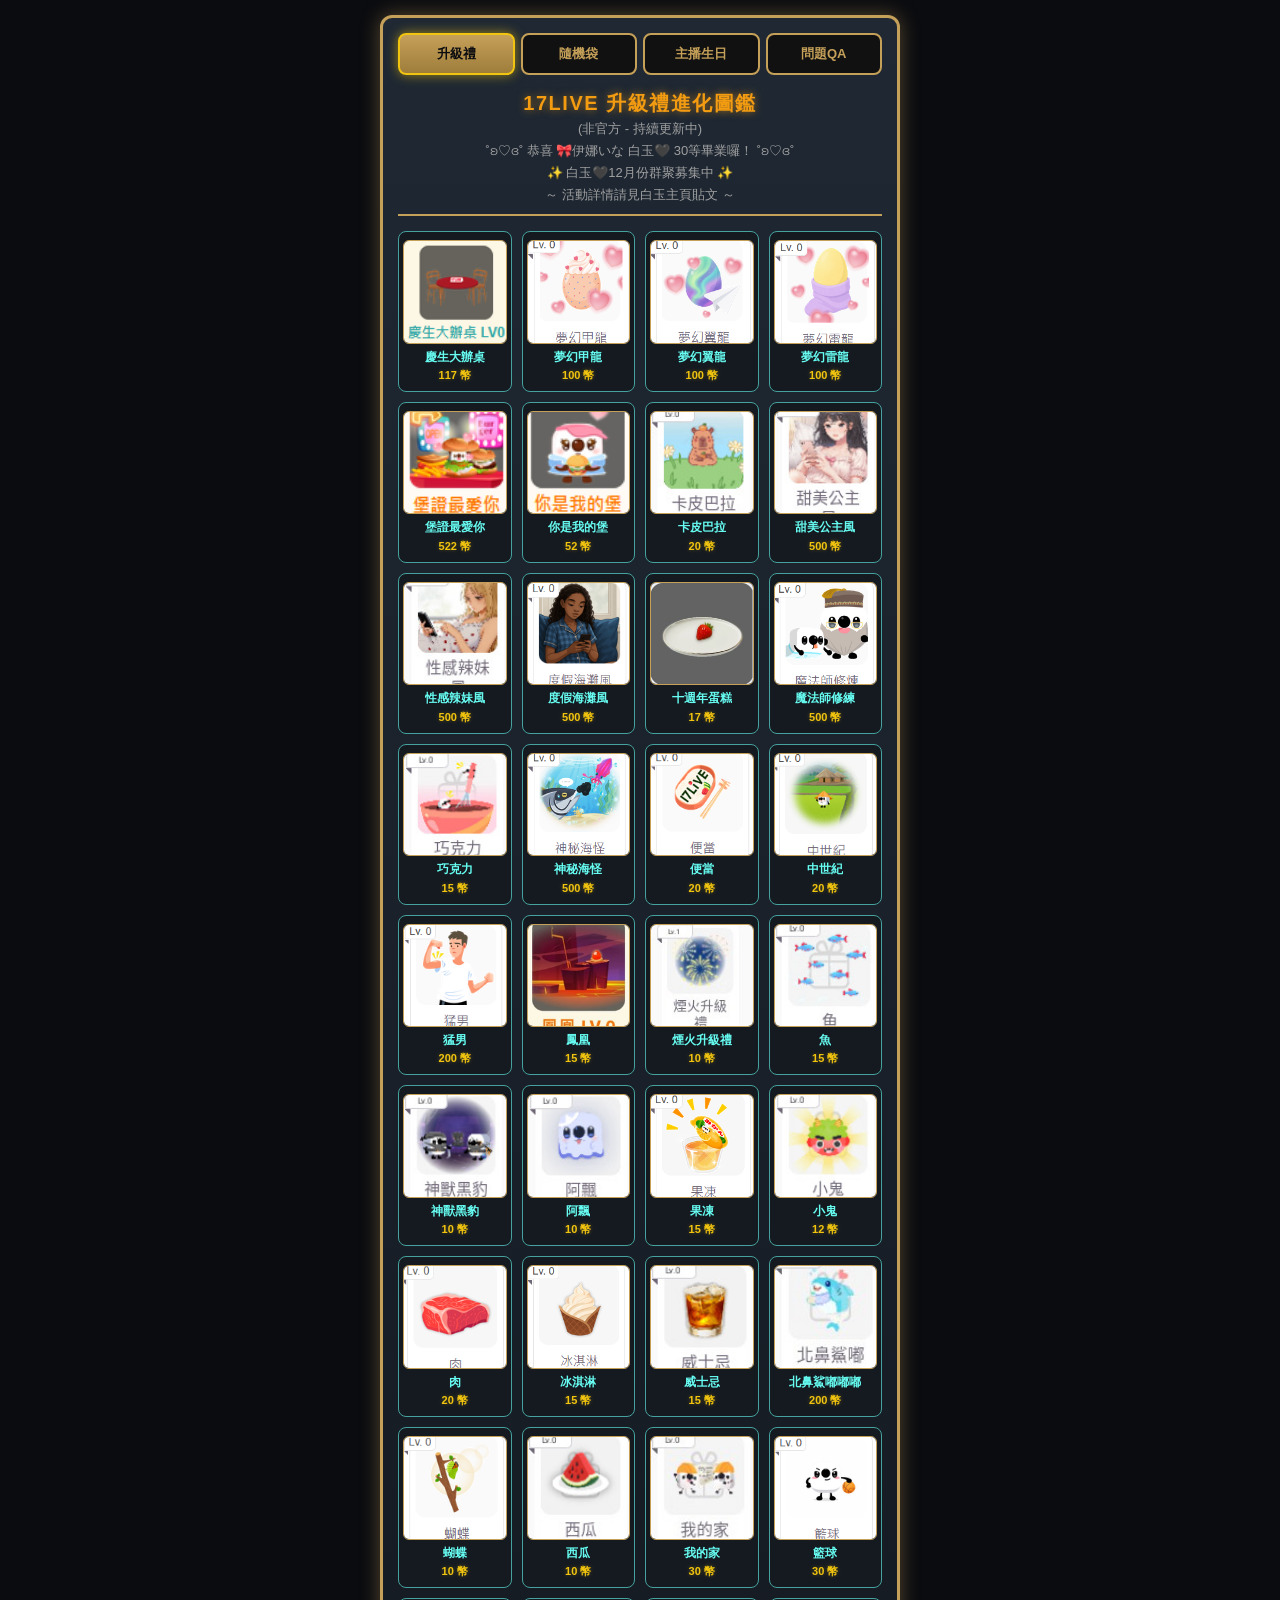
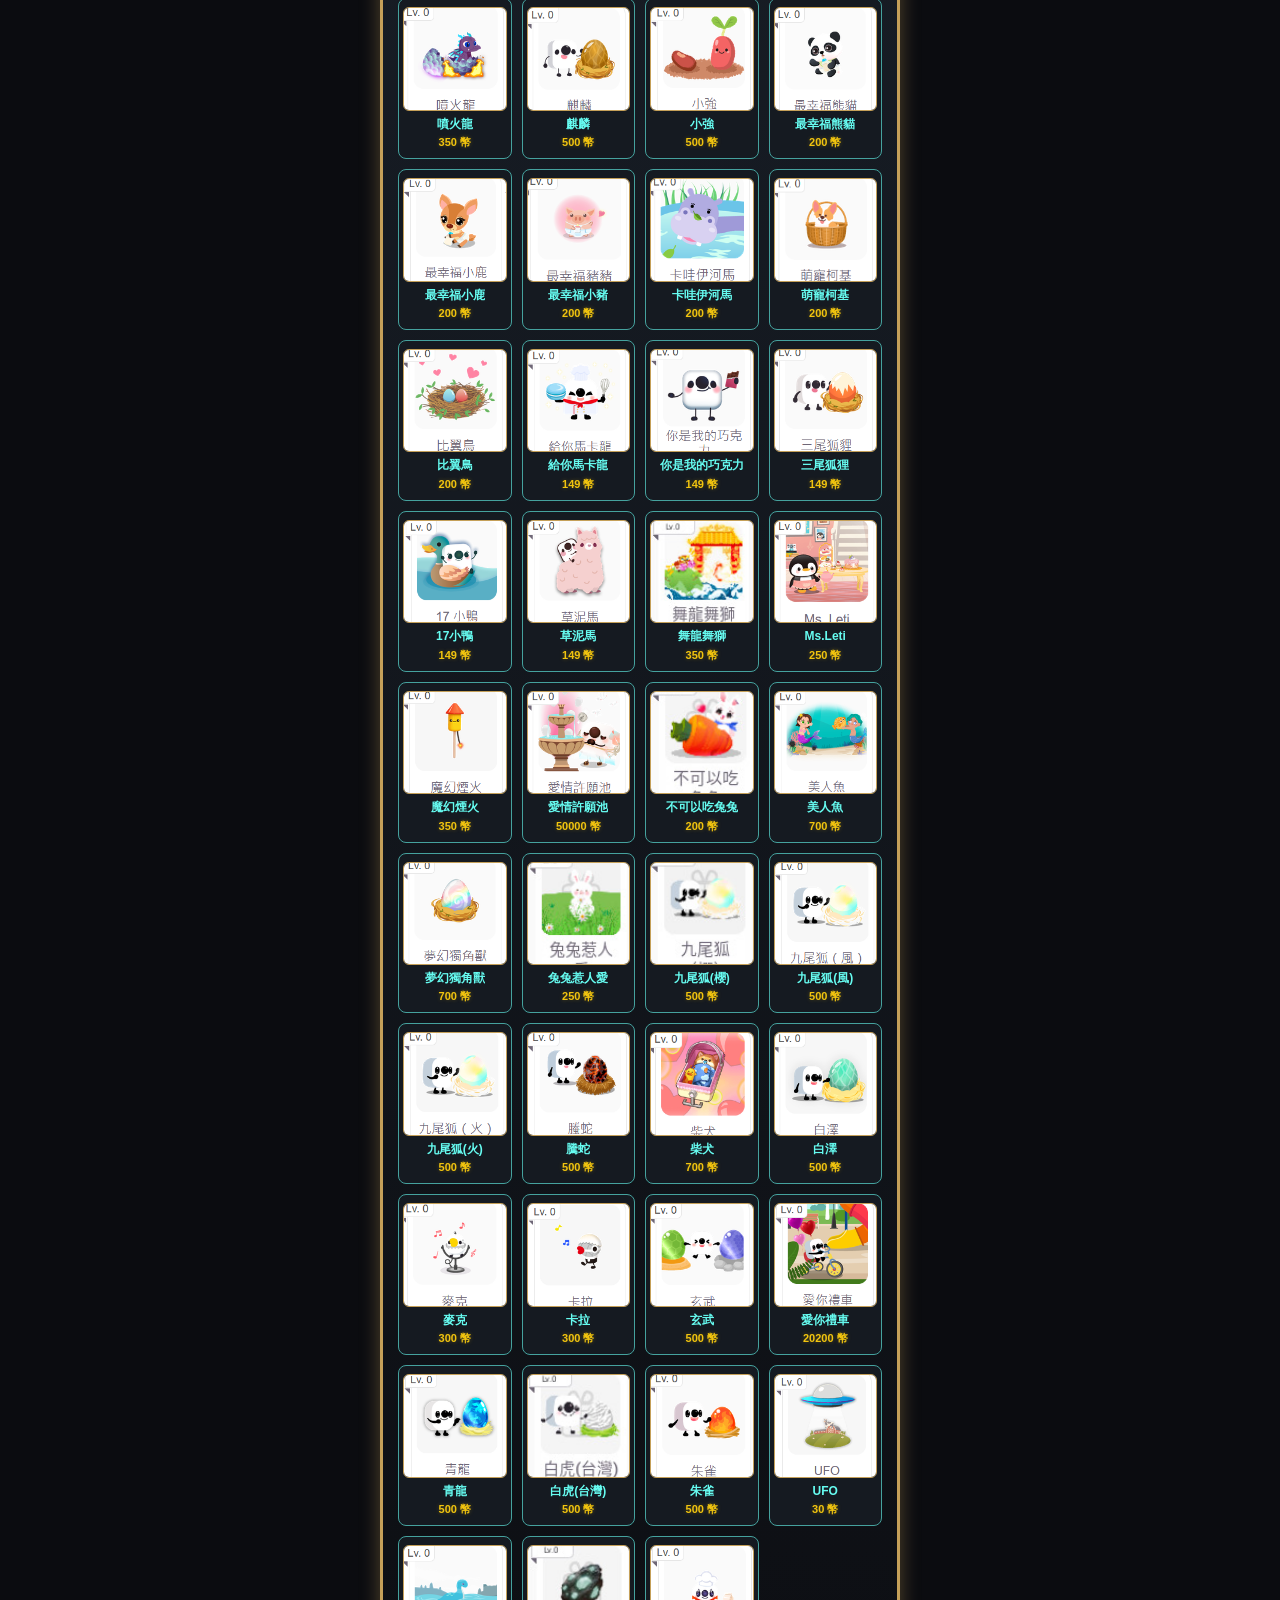
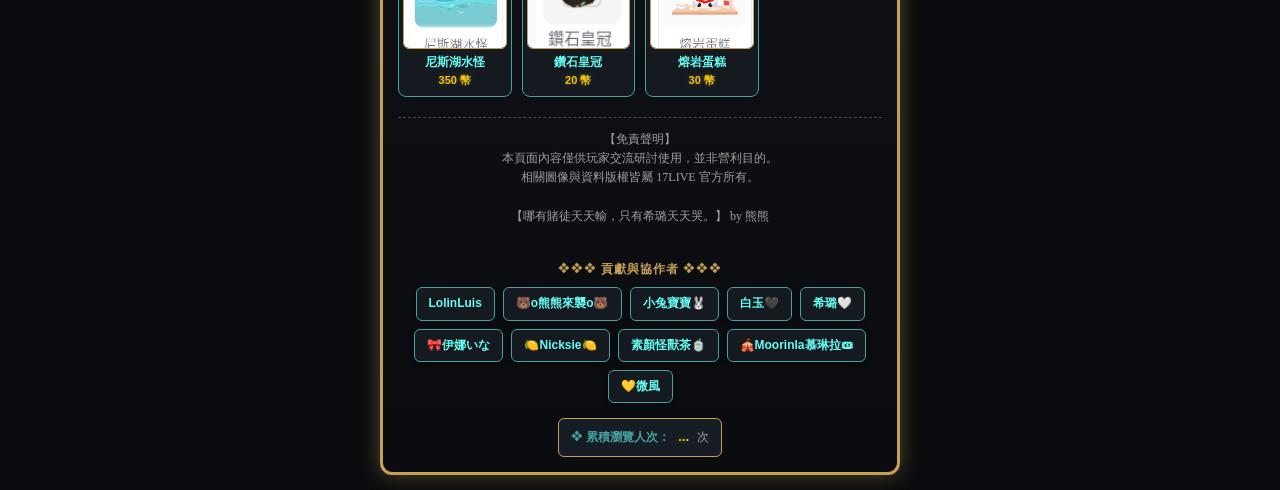
==== commit 59d82ed2: "Update index.html" ====
--- a/index.html
+++ b/index.html
@@ -27,9 +27,9 @@
         <div class="dex-header">
             <h1 id="pageTitle">17LIVE 升級禮進化圖鑑</h1>
             <div class="subtitle">(非官方 - 持續更新中)</div>
-            <div class="subtitle">˚ʚ♡ɞ˚恭喜 🎀伊娜いな 白玉🖤 30等畢業囉！˚ʚ♡ɞ˚</div>
-            <div class="subtitle">✨白玉🖤12月份群聚募集中✨</div>
-            <div class="subtitle">～活動詳情請見白玉主頁貼文～</div>
+            <div class="subtitle">˚ʚ♡ɞ˚ 恭喜 🎀伊娜いな 白玉🖤 30等畢業囉！ ˚ʚ♡ɞ˚</div>
+            <div class="subtitle">✨ 白玉🖤12月份群聚募集中 ✨</div>
+            <div class="subtitle">～ 活動詳情請見白玉主頁貼文 ～</div>
         </div>
     </div>
 
@@ -87,7 +87,7 @@
         相關圖像與資料版權皆屬 17LIVE 官方所有。<br><br>
         【哪有賭徒天天輸，只有希璐天天哭。】 by 熊熊<br><br>
 
-        <div class="collab-title">❖ 貢獻與協作者 ❖</div>
+        <div class="collab-title">❖❖❖ 貢獻與協作者 ❖❖❖</div>
         <div class="collab-list" id="collabList"></div>
 
         <!-- [不蒜子] 瀏覽人次容器 -->
